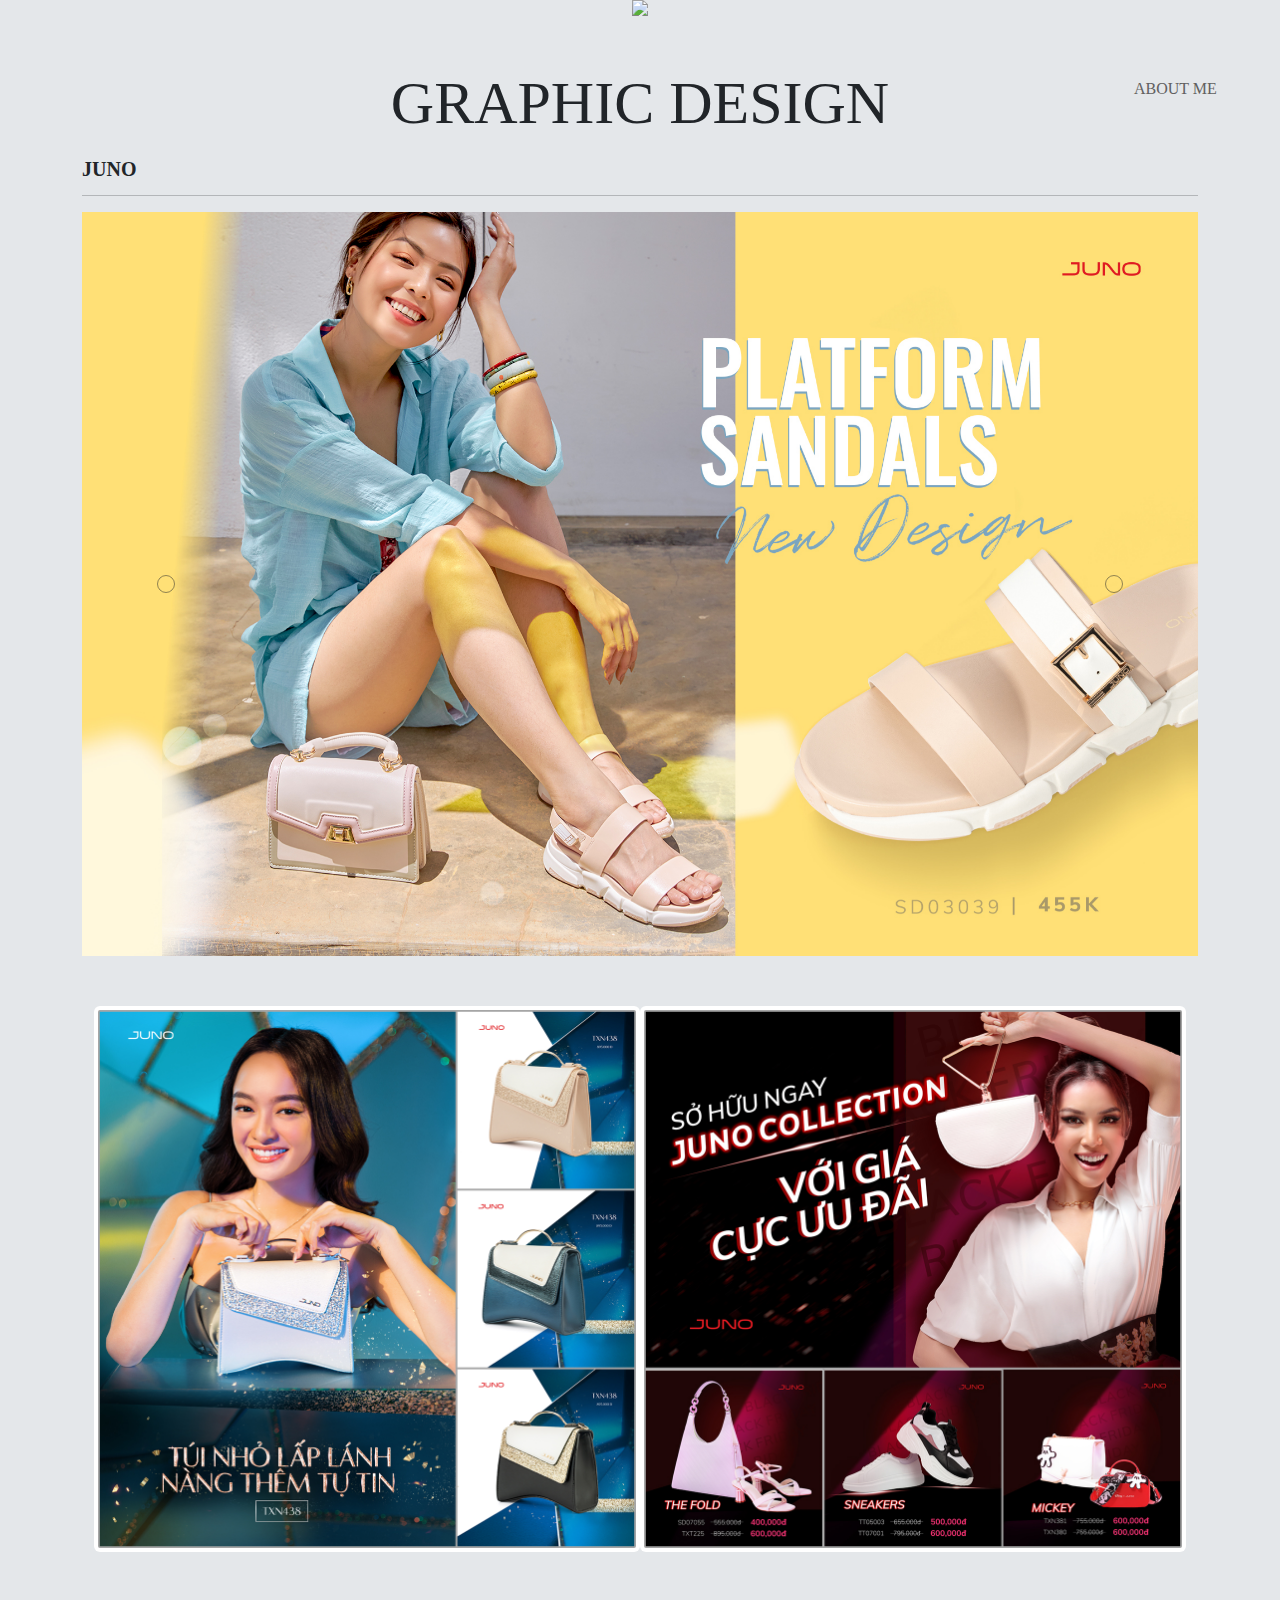
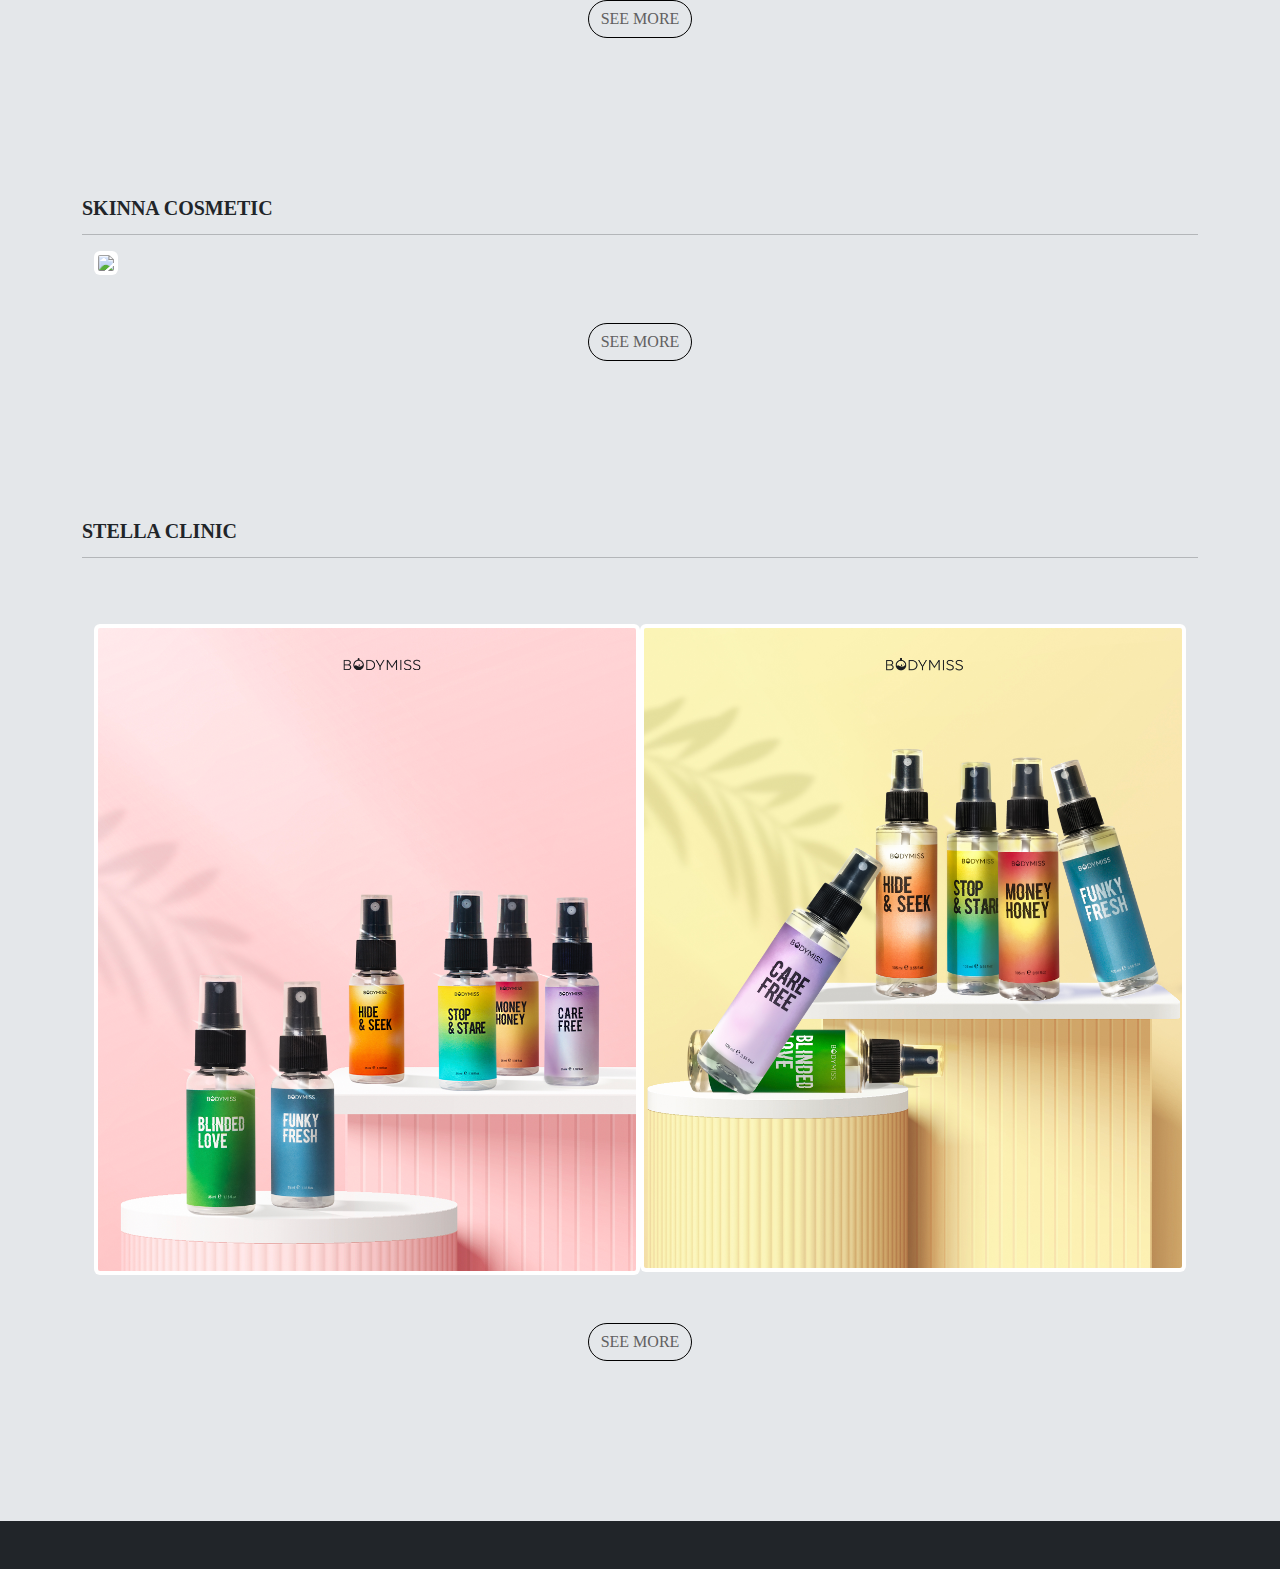
==== graphic_design.html @ eb1b51a3 "graphic_design" ====
<!DOCTYPE html>
<html lang="en">

<head>
    <meta charset="UTF-8">
    <meta http-equiv="X-UA-Compatible" content="IE=edge">
    <meta name="viewport" content="width=device-width, initial-scale=1.0">
    <link rel="stylesheet" href="css/bootstrap.min.css">
    <link rel="stylesheet" href="css/reset.css">
    <link rel="stylesheet" href="css/style.css">
    <link rel="icon" type="image/x-icon" href="assets/diamond.png">
    <title>LUUDIAMOND | GRAPHIC-DESIGN</title>
</head>

<body>
    <header>
        <nav class="text-center align-items-center">
            <a href="index.html">
                <img src="assets/logo.png" class="logo">
            </a>
            <button type="button" class="aboutme-btn" data-bs-toggle="modal" data-bs-target="#infoModal">
                ABOUT ME
            </button>
            <!-- Modal -->
            <div class="modal modal-xl fade" id="infoModal" tabindex="-1" aria-labelledby="infoModalLabel"
                aria-hidden="true">
                <div class="modal-dialog modal-dialog-centered">
                    <div class="row">
                        <img src="assets/aboutme_pc.png" class="image_pc" />
                        <img src="assets/aboutme_mobile.png" class="image_mobile" />
                    </div>
                </div>
            </div>
        </nav>
    </header>
    <main class="mt-5 container">
        <div class="banner">
            <div class="banner-block">
                <h1>GRAPHIC DESIGN</h1>
            </div>
        </div>
        <div class="product-label">JUNO</div>
        <hr>
        <div id="junoCarousel" class="carousel slide" data-bs-ride="carousel">
            <div class="carousel-inner">
                <div class="carousel-item active">
                    <img src="assets/juno/971-COVER.jpg" class="d-block w-100" alt="...">
                </div>
                <div class="carousel-item">
                    <img src="assets/juno/889-FB-COVER.jpg" class="d-block w-100" alt="...">
                </div>
                <div class="carousel-item">
                    <img src="assets/juno/258-chop-ngay.jpg" class="d-block w-100" alt="...">
                </div>
                <div class="carousel-item">
                    <img src="assets/juno/201-backtowork.jpg" class="d-block w-100" alt="...">
                </div>
            </div>
            <button class="carousel-control-prev" type="button" data-bs-target="#junoCarousel" data-bs-slide="prev">
                <span class="visually-hidden">Previous</span>
                <i class="fa-solid fa-arrow-left text-dark border border-dark rounded-circle p-2"></i>

            </button>
            <button class="carousel-control-next" type="button" data-bs-target="#junoCarousel" data-bs-slide="next">
                <span class="visually-hidden">Next</span>
                <i class="fa-solid fa-arrow-right text-dark border border-dark rounded-circle p-2"></i>
            </button>
        </div>
        <div class="articles container">
            <div class="wrapper d-flex">
                <article>
                    <img src="assets/juno/tui nho.jpg" class="img-thumbnail flex-fill">
                </article>
                <article>
                    <img src="assets/juno/CV-FB-45-JUNOCOLLECTION.jpg" class="img-thumbnail">
                </article>
            </div>
            <div class="d-flex justify-content-center mt-5">
                <a class="seemore-btn rounded-pill" href="detail.html">SEE MORE</a>
            </div>
        </div>
        <div class="product-label">SKINNA COSMETIC</div>
        <hr>
        <div class="articles container">
            <div class="wrapper d-flex">
                <img src="assets/layout/Artboard 5.png" class="img-thumbnail">
            </div>
            <div class="d-flex justify-content-center mt-5">
                <a class="seemore-btn rounded-pill" href="detail.html">SEE MORE</a>
            </div>
        </div>
        <div class="product-label">STELLA CLINIC</div>
        <hr>
        <div class="articles container">
            <div class="wrapper d-flex">
                <article>
                    <img src="assets/stella_clinic/35ml .jpg" class="img-thumbnail flex-fill">
                </article>
                <article>
                    <div>
                        <img src="assets/stella_clinic/fix-Recovered.jpg" class="img-thumbnail">
                    </div>
                </article>
            </div>
            <div class="d-flex justify-content-center mt-5">
                <a class="seemore-btn rounded-pill" href="detail.html">SEE MORE</a>
            </div>
        </div>
    </main>
    <footer class="bg-dark navbar navbar-expand-lg">
        <ul class="d-flex justify-content-around w-100 p-3">
            <li><a href="https://www.facebook.com/kc996" target="_blank"><i
                        class="text-white fa-brands fa-facebook fa-2x"></a></i>
            </li>
            <li><a href="https://www.instagram.com/diamondon/" target="_blank"><i
                        class="text-white fa-brands fa-instagram fa-2x"></i></a></li>
            <li><a href="mailto:diamond050396@gmail.com" target="_blank"><i
                        class="text-white fa-brands fa-google fa-2x"></i></a></li>
        </ul>
    </footer>
</body>
<script src="js/bootstrap.bundle.min.js"></script>
<script src="https://kit.fontawesome.com/231ad781b9.js" crossorigin="anonymous"></script>

</html>
---- css/style.css ----
@font-face {
    font-family: Helvetica;
    src: url("../fonts/HelveticaNeue-Light.otf") format("opentype");
}

body {
    background-color: rgb(228, 231, 234);
    background-image: url(../assets/element.png);
    background-repeat: no-repeat;
    background-size: cover;
    background-position: center;
    font-family: HelveticaNeue !important;
}

.main-part {
    height: 500px;
    display: flex;
    align-items: center;
    justify-content: center;

}

.logo {
    height: 12rem;
    text-align: center;
    image-rendering: crisp-edges;
}

.menu-bar>div {
    padding: 2rem;
    border: 2px solid black;
    text-align: center;
}


.registered-logo {
    width: 250px;
    height: 70px;
}

.text-carousel {
    font-size: 80px;
    width: 50%;
    text-align: center;
}

.seemore-btn {
    color: rgb(97, 96, 96);
    margin-bottom: 10rem;
    padding: 10px 12px;
    border: 1px solid rgb(0, 0, 0);
}


.aboutme-btn {
    color: rgb(97, 96, 96);
    background-color: transparent;
    border: none;
    position: absolute;
    margin-top: 5rem;
    margin-left: 30rem;
}

.avatar {
    vertical-align: middle;
    width: 250px;
    height: 220px;
    border-radius: 50%;
}

.name {
    font-size: 50px;
}

.description {
    margin-top: 30px;
}

.social-networks>a {
    padding: 15px 25px;
    border: 1px solid rgb(115, 104, 104);
    border-radius: 10px;
}

.product-label {
    font-size: 20px;
    font-weight: bold;
}

.articles .wrapper .title {
    font-size: 36px;
    margin-bottom: 4rem;
    font-weight: 300px;
}

.articles .wrapper .text {
    margin-bottom: 4rem;
}

.articles img {
    border: none;
}

.articles article {
    width: 50%;
    padding-top: 50px;
    display: flex;
    flex-flow: column;
    align-items: baseline;
    justify-content: end;
}

.aboutme-section {
    background-image: src("../assets/aboutme_pc.png");
}



/* DETAIL */
.banner .banner-block {
    text-align: center;
}

.banner .banner-block h1 {
    text-transform: uppercase;
    font-size: 60px;
    margin-bottom: 20px;
}

.banner .banner-block p {
    margin: 3px 0;
}

.banner .banner-block a {
    background: red;
    padding: 10px 15px;
    text-transform: uppercase;
}

.banner .banner-block a:hover {
    background: pink;
}


/* RESPONSIVE */
@media screen and (max-width: 768px) and (min-width: 100px) {
    .text-carousel {
        font-size: 40px;
    }

    .menu-bar {
        display: block !important;
    }

    .menu-bar>div {
        padding: 1rem;
        border: 1px solid black;
        text-align: center;
    }

    .background-container>img {
        position: relative;
        left: 55%;
    }

    .aboutme-btn {
        position: relative;
        display: block;
        margin: auto;
        text-align: center;
    }
}
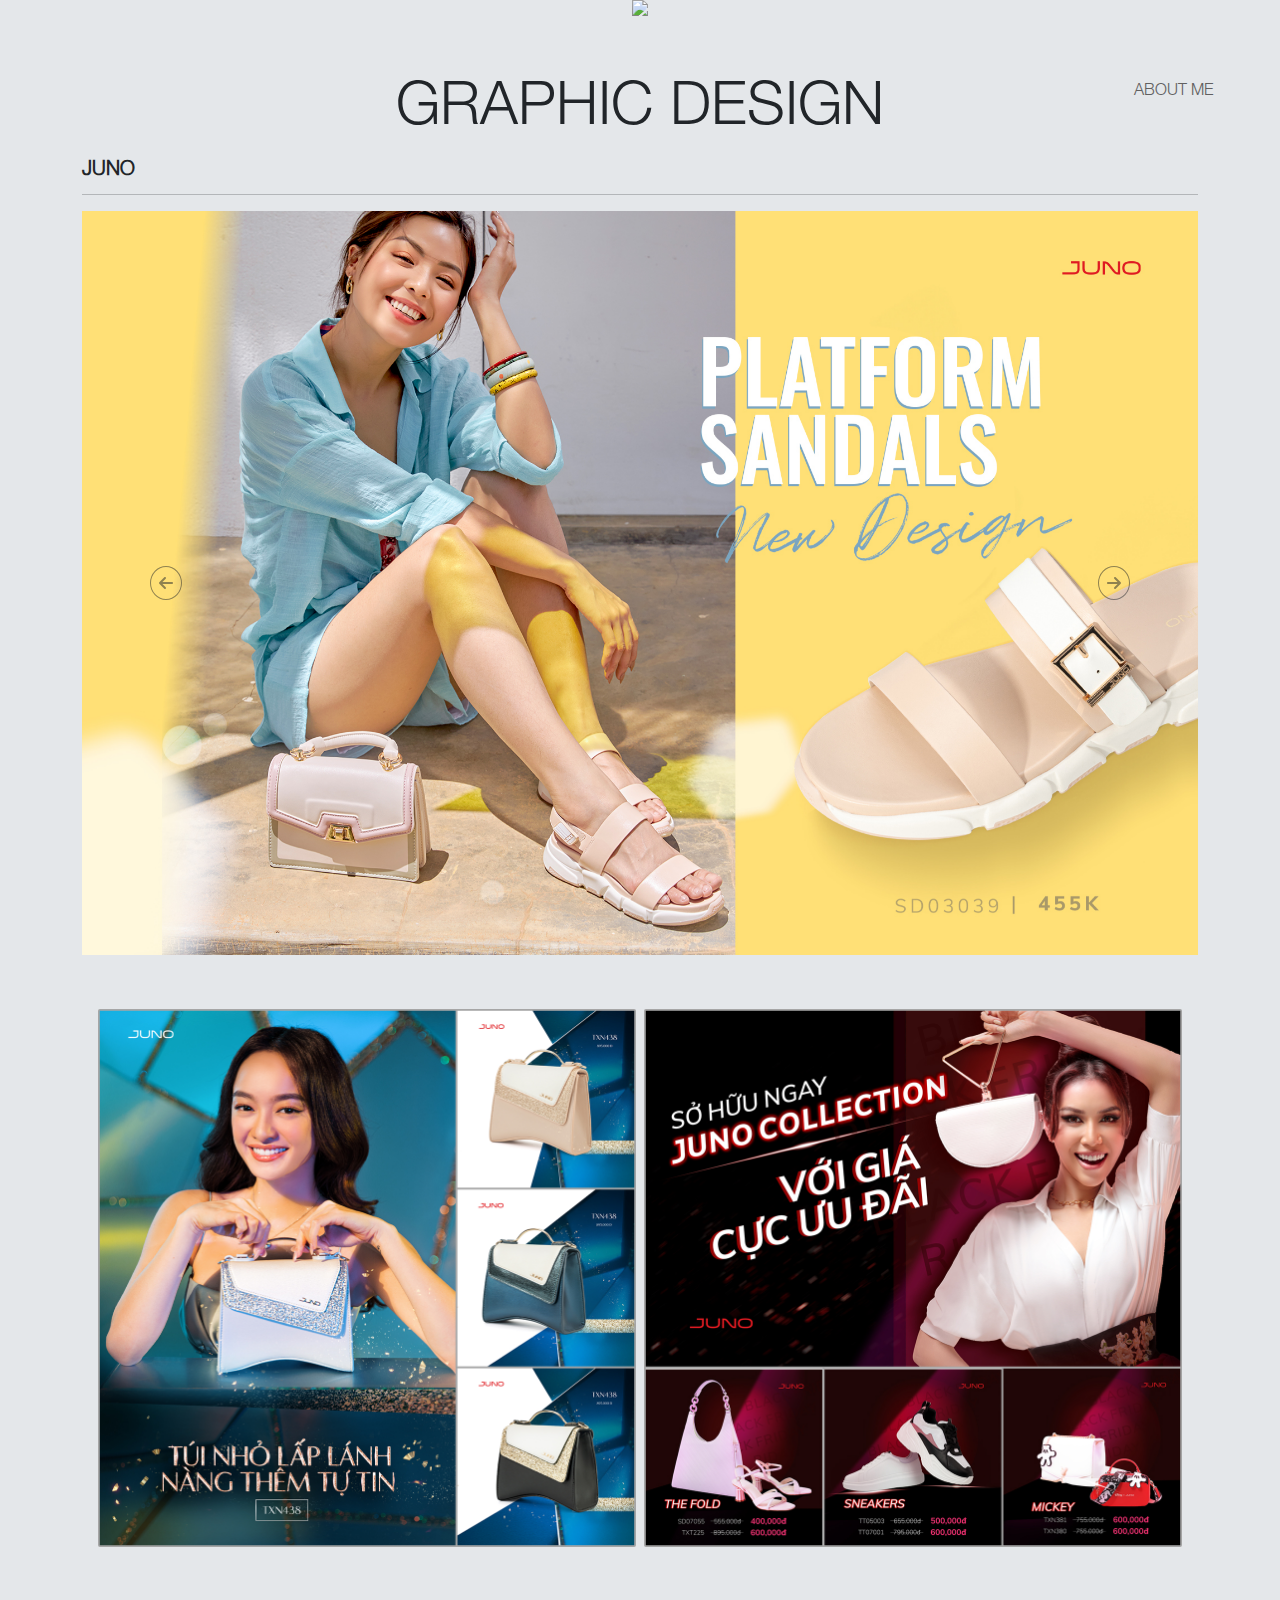
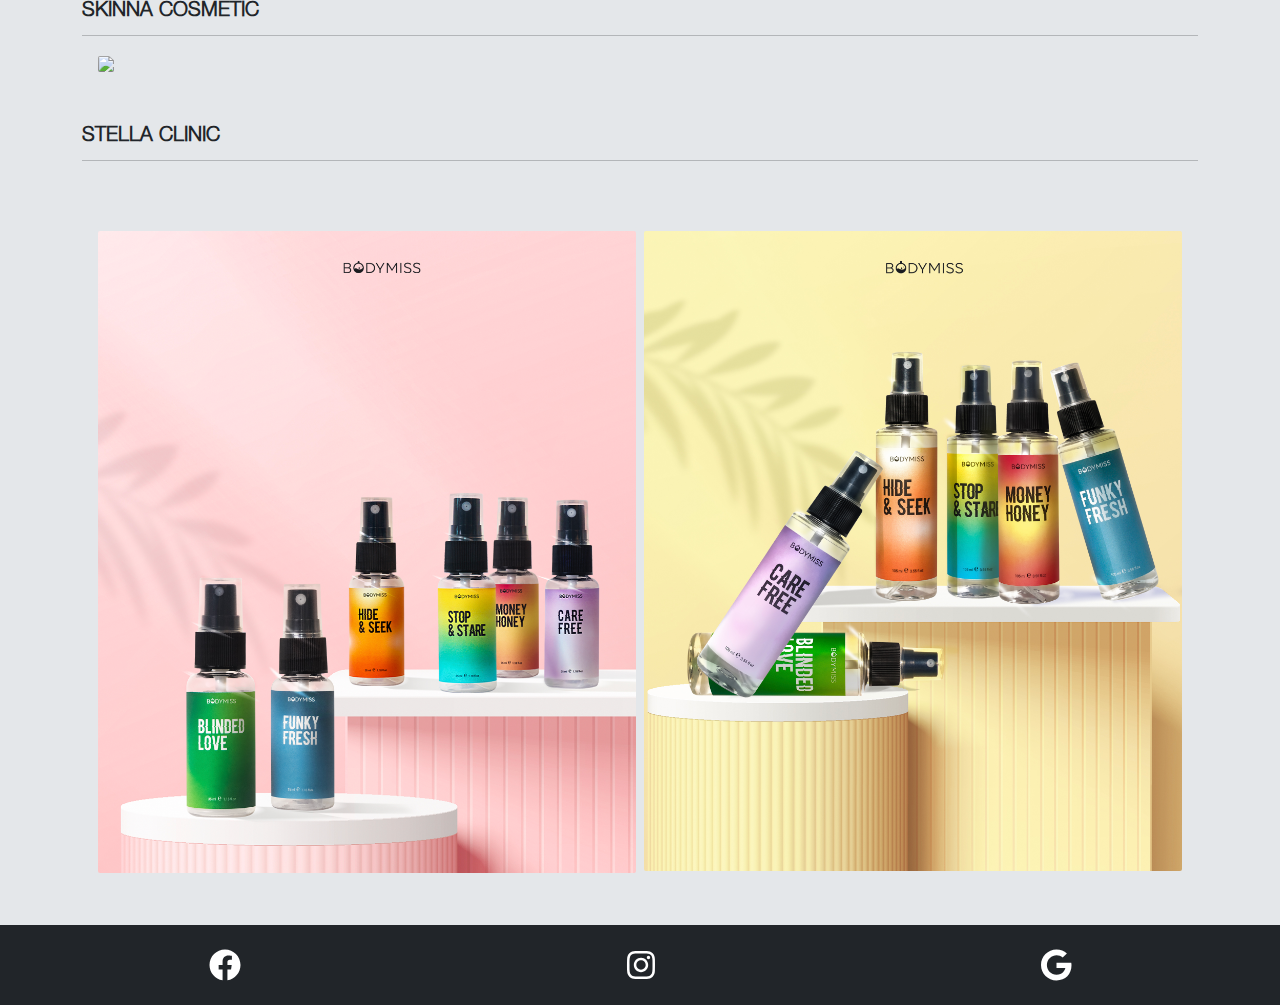
==== commit 5dd8cf76: "fix icons not working" ====
--- a/graphic_design.html
+++ b/graphic_design.html
@@ -8,6 +8,7 @@
     <link rel="stylesheet" href="css/bootstrap.min.css">
     <link rel="stylesheet" href="css/reset.css">
     <link rel="stylesheet" href="css/style.css">
+    <link rel="stylesheet" href="fontawesome/css/all.css">
     <link rel="icon" type="image/x-icon" href="assets/diamond.png">
     <title>LUUDIAMOND | GRAPHIC-DESIGN</title>
 </head>
@@ -75,21 +76,21 @@
                     <img src="assets/juno/CV-FB-45-JUNOCOLLECTION.jpg" class="img-thumbnail">
                 </article>
             </div>
-            <div class="d-flex justify-content-center mt-5">
-                <a class="seemore-btn rounded-pill" href="detail.html">SEE MORE</a>
-            </div>
+            <!-- <div class="d-flex justify-content-center mt-5">
+                <a class="seemore-btn rounded-pill" href="">SEE MORE</a>
+            </div> -->
         </div>
-        <div class="product-label">SKINNA COSMETIC</div>
+        <div class="product-label mt-5">SKINNA COSMETIC</div>
         <hr>
         <div class="articles container">
             <div class="wrapper d-flex">
                 <img src="assets/layout/Artboard 5.png" class="img-thumbnail">
             </div>
-            <div class="d-flex justify-content-center mt-5">
-                <a class="seemore-btn rounded-pill" href="detail.html">SEE MORE</a>
-            </div>
+            <!-- <div class="d-flex justify-content-center mt-5">
+                <a class="seemore-btn rounded-pill" href="">SEE MORE</a>
+            </div> -->
         </div>
-        <div class="product-label">STELLA CLINIC</div>
+        <div class="product-label mt-5">STELLA CLINIC</div>
         <hr>
         <div class="articles container">
             <div class="wrapper d-flex">
@@ -102,12 +103,12 @@
                     </div>
                 </article>
             </div>
-            <div class="d-flex justify-content-center mt-5">
-                <a class="seemore-btn rounded-pill" href="detail.html">SEE MORE</a>
-            </div>
+            <!-- <div class="d-flex justify-content-center mt-5">
+                <a class="seemore-btn rounded-pill" href="">SEE MORE</a>
+            </div> -->
         </div>
     </main>
-    <footer class="bg-dark navbar navbar-expand-lg">
+    <footer class="bg-dark navbar navbar-expand-lg mt-5">
         <ul class="d-flex justify-content-around w-100 p-3">
             <li><a href="https://www.facebook.com/kc996" target="_blank"><i
                         class="text-white fa-brands fa-facebook fa-2x"></a></i>
@@ -120,6 +121,6 @@
     </footer>
 </body>
 <script src="js/bootstrap.bundle.min.js"></script>
-<script src="https://kit.fontawesome.com/231ad781b9.js" crossorigin="anonymous"></script>
+<script src="fontawesome/js/all.js"></script>
 
 </html>--- a/css/style.css
+++ b/css/style.css
@@ -1,29 +1,51 @@
 @font-face {
     font-family: Helvetica;
-    src: url("../fonts/HelveticaNeue-Light.otf") format("opentype");
+    src: url("../fonts/HelveticaNeue-Light.otf");
+}
+
+html,
+body {
+    height: 100%;
+    width: 100%;
+    padding: 0;
+    margin: 0;
 }
 
 body {
     background-color: rgb(228, 231, 234);
     background-image: url(../assets/element.png);
     background-repeat: no-repeat;
-    background-size: cover;
-    background-position: center;
-    font-family: HelveticaNeue !important;
+    background-size: auto;
+    background-position: top;
+    font-family: Helvetica;
+    display: flex;
+    flex-direction: column;
+}
+
+
+main {
+    flex: auto;
 }
 
 .main-part {
-    height: 500px;
     display: flex;
+    justify-content: center;
     align-items: center;
-    justify-content: center;
-
-}
+}
+
+.main-part a:hover {
+    color: black;
+}
+
 
 .logo {
     height: 12rem;
     text-align: center;
     image-rendering: crisp-edges;
+}
+
+footer a:hover {
+    color: red;
 }
 
 .menu-bar>div {
@@ -39,8 +61,9 @@
 }
 
 .text-carousel {
-    font-size: 80px;
-    width: 50%;
+    /* padding: 10rem 0; */
+    font-size: 70px;
+    width: 60%;
     text-align: center;
 }
 
@@ -99,6 +122,7 @@
 
 .articles img {
     border: none;
+    background-color: rgb(228, 231, 234);
 }
 
 .articles article {
@@ -143,9 +167,19 @@
 
 
 /* RESPONSIVE */
+
+
+.image_mobile {
+    display: none;
+}
+
+.image_pc {
+    display: block;
+}
+
 @media screen and (max-width: 768px) and (min-width: 100px) {
     .text-carousel {
-        font-size: 40px;
+        font-size: 35px;
     }
 
     .menu-bar {
@@ -169,4 +203,12 @@
         margin: auto;
         text-align: center;
     }
+
+    .image_mobile {
+        display: block;
+    }
+
+    .image_pc {
+        display: none;
+    }
 }